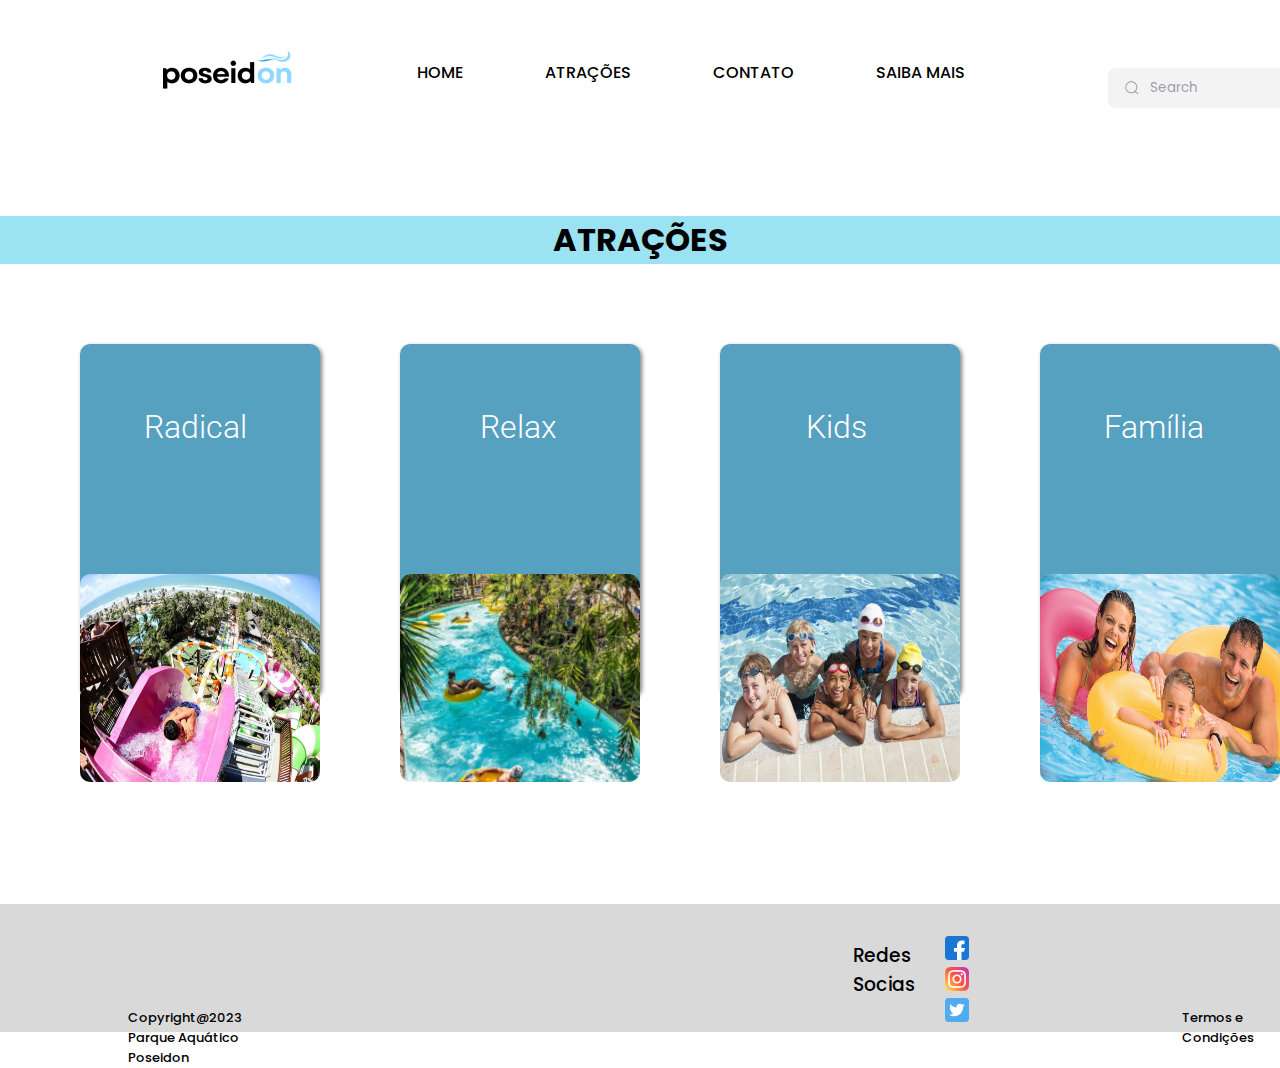
==== atracoes.html @ 0eea58a6 "commit da ana" ====
<!DOCTYPE html>
<html>
<head>
    <meta charset='utf-8'>
    <meta http-equiv='X-UA-Compatible' content='IE=edge'>
    <title>Poseidon</title>
    <meta name='viewport' content='width=device-width, initial-scale=1'>
    <link rel='stylesheet' type='text/css' media='screen' href='atracoes.css'>
    
</head>
<body>
   <header>
      <nav>
        <a href="parque.html" class="logo"><img src="imagens/logo.png"></a>
        <ul class="nav-list">
          <li><a href="parque.html">HOME</a></li>
          <li><a href="atracoes.html">ATRAÇÕES</a></li>
          <li><a href="contato.html">CONTATO</a></li>
          <li><a href="informações.html">SAIBA MAIS</a></li>
      </ul>
      </nav>
      <div class="mobile-menu">
        <div class="line1"></div>
        <div class="line2"></div>
        <div class="line3"></div>
      </div>
      <script src='mobile-navbar.js'></script>
      <div class="group">
          <svg class="icon" aria-hidden="true" viewBox="0 0 24 24"><g><path d="M21.53 20.47l-3.66-3.66C19.195 15.24 20 13.214 20 11c0-4.97-4.03-9-9-9s-9 4.03-9 9 4.03 9 9 9c2.215 0 4.24-.804 5.808-2.13l3.66 3.66c.147.146.34.22.53.22s.385-.073.53-.22c.295-.293.295-.767.002-1.06zM3.5 11c0-4.135 3.365-7.5 7.5-7.5s7.5 3.365 7.5 7.5-3.365 7.5-7.5 7.5-7.5-3.365-7.5-7.5z"></path></g></svg>
          <input placeholder="Search" type="search" class="input">
        </div>
   </header>
   <div class="atracoes">
    <h1>ATRAÇÕES</h1>
   </div>
   <div class="container">
    <a href="radical.html">
      <div class="quadrado">
           <h1>Radical</h1>
            <img src="imagens/radical.jpg">
       </div>
    </a>
      <a href="relax.html">
        <div class="quadrado">
        <h1 id="relax">Relax</h1>
        <img  src="imagens/relax 1.png" >
       </div>
      </a>
       <a href="kids.html">
        <div class="quadrado">
        <h1 id="kids">Kids</h1>
        <img src="imagens/kids.jpg">
       </div>
       </a>
       <a href="familia.html">
        <div class="quadrado">
        <h1>Família</h1>
        <img src="imagens/familia.jpg">
       </div>
       </a>
       
   </div> 
   <footer>
    <h2>Copyright@2023 Parque Aquático Poseidon</h2>
    <h3>Redes Socias</h3>
    <div class="midia-icons">
      <a href="#" alt="facebook"><img src="imagens/facebook.png"></a>
      <a href="#" alt="instagram" class="insta"><img src="imagens/instagram.png"></a>
      <a href="#" alt="twitter" id="twitter"><img src="imagens/twitter.png"></a>
    </div>
    <h2><a href="termos.html" id="termos">Termos e Condições</a></h2>
   </footer>               
</html>
---- atracoes.css ----
@import url('https://fonts.googleapis.com/css2?family=Roboto:wght@300&display=swap');
@import url('https://fonts.googleapis.com/css2?family=Inter:wght@100;200;300;400;500&display=swap');
@import url('https://fonts.googleapis.com/css2?family=Poppins:wght@200&display=swap');
:root{
    --color-blue:#56A1BF;
    --color-blue2:#5CB9F2;
    --color-blue3:#9BE2F2;
    --color-azul: #0E0EAB;
    --color-black:#172601;
    --color-green:#778C49;
    --color-white: #ffffff;
    --color-black2: #000000;
    --color-gray: #D9D9D9;
}

*{
    margin: 0;
    padding: 0;
    box-sizing: border-box;
    font-family: 'Poppins', sans-serif;
}


nav{ 
    display: flex;
    justify-content: space-around;
    align-items: center;
    background-color: var(--color-white);
    top: 0;
    height: 8vh;
}

a{
    text-decoration: none;
}

.nav-list{
    list-style: none;
    display: flex;
}

.nav-list li{
    margin-left: 32px;
}

.logo img{
    margin-left: 1em;
    padding-top: 3em;
}

header  nav .nav-list li a{
    position: relative;
    color: var(--color-black2);
    font-weight: 500;
    text-decoration: none;
    margin-left: 50px;
    top: 1.0em;
    right: 12em;
}


nav .nav-list a:before {
    content: "";
    position: absolute;
    width: 100%;
    height: 2px;
    bottom: 0;
    left: 0;
    background-color: var(--color-blue2);
    visibility: hidden;
    -webkit-transform: scaleX(0);
    transform: scaleX(0);
    -webkit-transition: all 0.3s ease-in-out 0s;
    transition: all 0.3s ease-in-out 0s;
}

nav .nav-list a:hover:before {
    visibility: visible;
    -webkit-transform: scaleX(1);
    transform: scaleX(1);
}

.group {
    display: flex;
    align-items: center;
    position: relative;
    max-width: 190px;
    left: 68em;
    top: -1.5em;
}
   
.input {
    width: 100%;
    height: 40px;
    line-height: 28px;
    padding: 0 1rem;
    padding-left: 2.5rem;
    border: 2px solid transparent;
    border-radius: 8px;
    outline: none;
    background-color: #f3f3f4;
    color: #0d0c22;
    transition: .3s ease;
   }
   
.input::placeholder {
    color: #9e9ea7;
}
   
.input:focus, input:hover {
    outline: none;
    border-color: var(--color-blue3);
    background-color: #fff;
    box-shadow: 0 0 0 4px var(--color-blue3 / 10%);
}
   
.icon {
    position: absolute;
    left: 1rem;
    fill: #9e9ea7;
    width: 1rem;
    height: 1rem;
}

.atracoes h1{
    text-align: center;
    font-family: 'Poppins', sans-serif;
    margin-top: 2em;
    background-color: var(--color-blue3);
    font-size: bolder;
}

.quadrado{
    background-color: var(--color-blue);
    width: 15em;
    height: 22em;
    border-radius: 10px;
    align-items: center;
    margin-top: 5em;
    margin-left: 5em;
    box-shadow: 2px 2px 4px rgba(0, 0, 0, 0.5);
}

.container {
    justify-content: space-between;
    display: inline-flex;

    max-width: 667px;
    min-width: 320px;
}

.container .quadrado img{
    width: 15em;
    height: 13em;
    margin-left: 0;
    margin-top: 8em;
    border-radius: 10px;
}

.container .quadrado h1{
    color: var(--color-white);
    font-family: 'Roboto';
    font-weight: 300;
    padding-top: 2em;
    padding-left: 2em;
}

#kids{
    margin-left: 0.7em;
}

#relax{
    margin-left: 0.5em;
}
.container a{
    text-decoration: none;
}

footer{
    width: 100%;
    height: 8em;
    background-color: var(--color-gray);
    display: flex;
    margin-top: 13em;
}

footer h2{
   font-weight: 500;
   margin-top: 8em;
   margin-left: 10%;
   font-size: small;
}

footer a{  
    align-items: baseline;
    text-align: center;
    margin-top: 5em;
    margin-right: 2em;
    justify-content: space-around;
}

footer h3{
    font-weight: 500;
    margin-left: 30em;
    padding-top: 2em;
}

.midia-icons{
    text-align: center;
    align-items: baseline;
    margin-top: 2em;
    margin-right: 2em;
}

#termos{
    text-decoration: none;
    color:var(--color-black2);
    
    margin-top: em;
    font-size: small;
}

@media (min-width: 320px) {
    header{
    padding: 20px 20px;    
    }
}

.mobile-menu { 
    display: none;
    cursor: pointer;
    margin-left: 23em;
}
.mobile-menu div{
    width: 32px;
    height: 2px;
    background-color: var(--color-black2);
    margin: 8px;
}
@media (max-width: 999px) {
    body{
        overflow-x: hidden;
    }

    nav .logo{
        margin-right: auto;
    }

    .nav-list{
        position: absolute;
        top: 12vh;
        right: 0;
        width: 50vw;
        height: 92vh;
        background-color: var(--color-black2);
        flex-direction: column;
        align-items: center;
        justify-content: space-around;
        transform: translate(100%);
        transition: transform 0.3s ease-in;
    }

    .nav-list li{
        margin-left: auto;
    
    }

    .mobile-menu{
        display: block;
        margin-top: -2em;
    }

    .nav-list.active {
        transform: translateX(0);
    }
}

@keyframes navLinkFade {
    from {
        opacity: 0;
        transform: translateX(50px);
    }
    to {
        opacity:1;
        transform: translateX(0);
    }
}
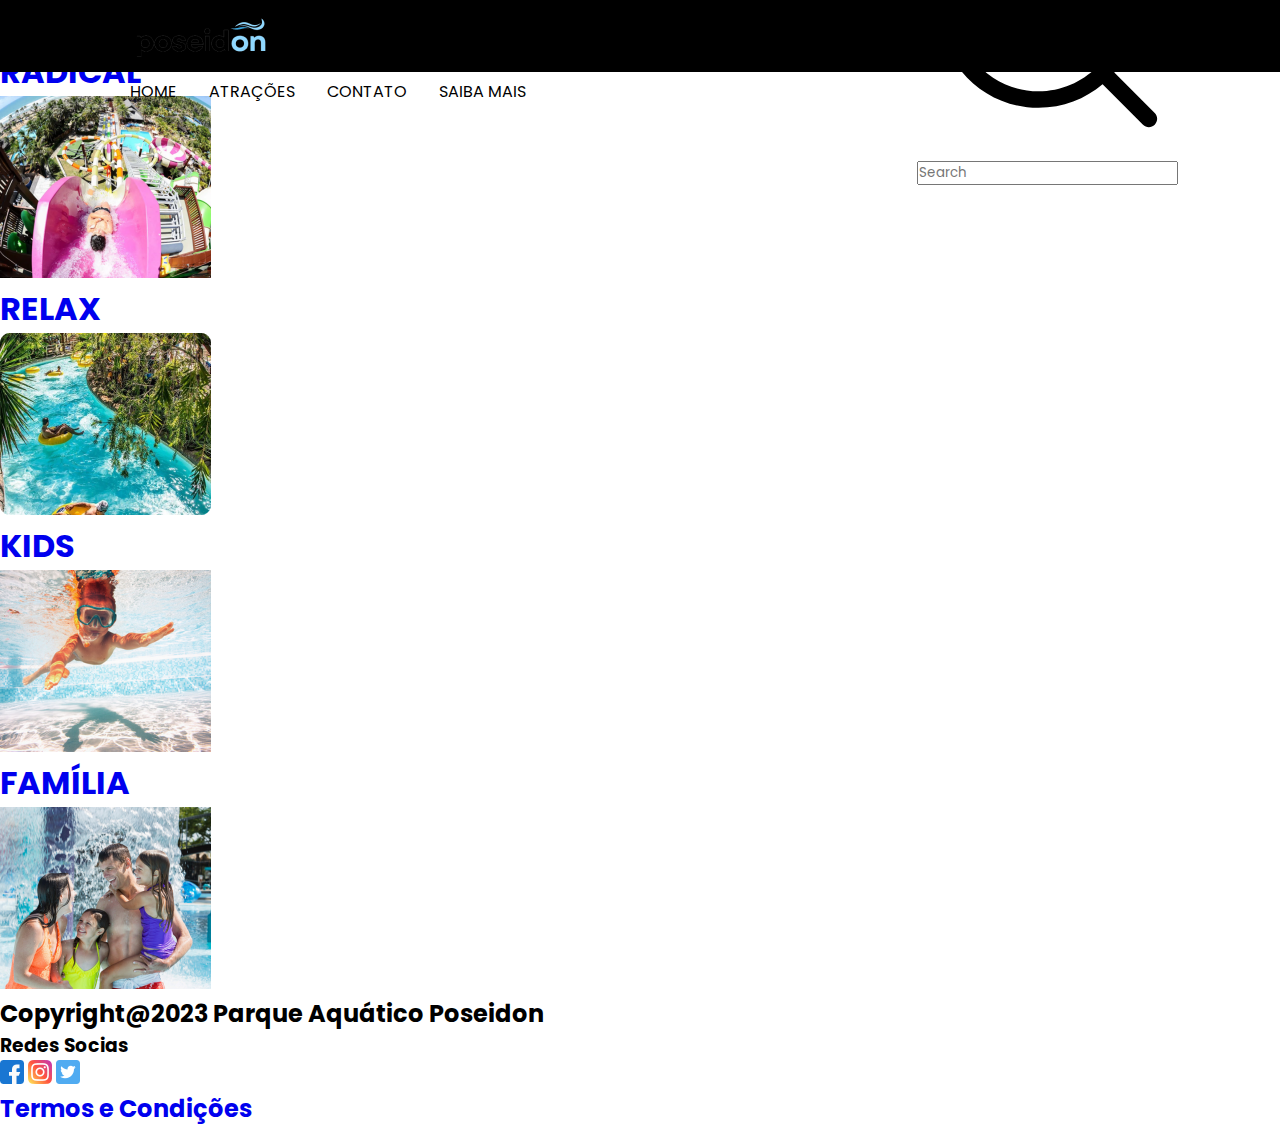
==== commit 05d1f155: "Merge branch 'main' of https://github.com/BiaMayumi/parqueAquatico" ====
--- a/atracoes.html
+++ b/atracoes.html
@@ -1,13 +1,14 @@
 <!DOCTYPE html>
 <html>
+
 <head>
     <meta charset='utf-8'>
     <meta http-equiv='X-UA-Compatible' content='IE=edge'>
     <title>Poseidon</title>
     <meta name='viewport' content='width=device-width, initial-scale=1'>
     <link rel='stylesheet' type='text/css' media='screen' href='atracoes.css'>
-    
-</head>
+    </head>
+
 <body>
    <header>
       <nav>
@@ -36,31 +37,30 @@
    <div class="container">
     <a href="radical.html">
       <div class="quadrado">
-           <h1>Radical</h1>
-            <img src="imagens/radical.jpg">
-       </div>
+        <h1>RADICAL</h1>
+        <img src="imagens/radical1.png">
+      </div>
     </a>
-      <a href="relax.html">
-        <div class="quadrado">
-        <h1 id="relax">Relax</h1>
-        <img  src="imagens/relax 1.png" >
-       </div>
-      </a>
-       <a href="kids.html">
-        <div class="quadrado">
-        <h1 id="kids">Kids</h1>
-        <img src="imagens/kids.jpg">
-       </div>
-       </a>
-       <a href="familia.html">
-        <div class="quadrado">
-        <h1>Família</h1>
-        <img src="imagens/familia.jpg">
-       </div>
-       </a>
-       
-   </div> 
-   <footer>
+    <a href="relax.html">
+      <div class="quadrado">
+        <h1 id="relax">RELAX</h1>
+        <img src="imagens/relax 1.png">
+      </div>
+    </a>
+    <a href="kids.html">
+      <div class="quadrado">
+        <h1 id="kids">KIDS</h1>
+        <img src="imagens/kids1.png">
+      </div>
+    </a>
+    <a href="familia.html">
+      <div class="quadrado">
+        <h1>FAMÍLIA</h1>
+        <img src="imagens/familia1.png">
+      </div>
+    </a>
+ </div>
+  <footer>
     <h2>Copyright@2023 Parque Aquático Poseidon</h2>
     <h3>Redes Socias</h3>
     <div class="midia-icons">
--- a/atracoes.css
+++ b/atracoes.css
@@ -1,19 +1,20 @@
 @import url('https://fonts.googleapis.com/css2?family=Roboto:wght@300&display=swap');
 @import url('https://fonts.googleapis.com/css2?family=Inter:wght@100;200;300;400;500&display=swap');
 @import url('https://fonts.googleapis.com/css2?family=Poppins:wght@200&display=swap');
-:root{
-    --color-blue:#56A1BF;
-    --color-blue2:#5CB9F2;
-    --color-blue3:#9BE2F2;
+
+:root {
+    --color-blue: #4191b1;
+    --color-blue2: #5CB9F2;
+    --color-blue3: #9BE2F2;
     --color-azul: #0E0EAB;
-    --color-black:#172601;
-    --color-green:#778C49;
-    --color-white: #ffffff;
+    --color-black: #172601;
+    --color-green: #778C49;
+    --color-white: rgb(0, 0, 0);
     --color-black2: #000000;
     --color-gray: #D9D9D9;
 }
 
-*{
+* {
     margin: 0;
     padding: 0;
     box-sizing: border-box;
@@ -21,7 +22,11 @@
 }
 
 
-nav{ 
+header {
+    background-color: transparent;
+    position: absolute;
+    top: 0;
+    width: 100%;
     display: flex;
     justify-content: space-around;
     align-items: center;
@@ -51,6 +56,23 @@
 header  nav .nav-list li a{
     position: relative;
     color: var(--color-black2);
+.logo {
+    margin-left: 0;
+}
+
+.logo img {
+    margin-left: -5em;
+}
+
+header .navigation {
+    position: relative;
+    right: 150px;
+}
+
+header .navigation .navigation-items a {
+    position: relative;
+    color: var(--color-white);
+    font-size: 1em;
     font-weight: 500;
     text-decoration: none;
     margin-left: 50px;
@@ -88,7 +110,7 @@
     left: 68em;
     top: -1.5em;
 }
-   
+
 .input {
     width: 100%;
     height: 40px;
@@ -98,22 +120,22 @@
     border: 2px solid transparent;
     border-radius: 8px;
     outline: none;
-    background-color: #f3f3f4;
-    color: #0d0c22;
+    background-color: rgba(0, 0, 0, 0);
+    color: #000000;
     transition: .3s ease;
-   }
-   
+}
+
 .input::placeholder {
-    color: #9e9ea7;
-}
-   
+    color: #171718e5;
+}
+
 .input:focus, input:hover {
     outline: none;
     border-color: var(--color-blue3);
-    background-color: #fff;
+    background-color: #cecbcb36;
     box-shadow: 0 0 0 4px var(--color-blue3 / 10%);
 }
-   
+
 .icon {
     position: absolute;
     left: 1rem;
@@ -122,84 +144,77 @@
     height: 1rem;
 }
 
-.atracoes h1{
+
+.atracoes h1 {
     text-align: center;
     font-family: 'Poppins', sans-serif;
     margin-top: 2em;
     background-color: var(--color-blue3);
+    margin-top: 5em;
     font-size: bolder;
-}
-
-.quadrado{
+    font-weight: 800;
+}
+
+.container {
+    justify-content: space-between;
+    display: inline-flex;
+
+    max-width: 667px;
+    min-width: 320px;
+    display: flex;
+    justify-content: center; 
+    flex-wrap: wrap;
+    margin-top: 4em;
+    gap: 2em; /* Espaçamento entre os quadrados */
+}
+
+.quadrado {
     background-color: var(--color-blue);
     width: 15em;
     height: 22em;
-    border-radius: 10px;
+    border-radius: 15px;
+    margin-top: 2em;
+    margin-bottom: 2em; 
+    margin-left: 1em;
+    margin-right: 1em; 
+    box-shadow: 2px 2px 4px rgba(0, 0, 0, 0.5);
+    display: flex;
+    flex-direction: column;
+    justify-content: end;
+    align-items: center;
+    padding: 1em;
+}
+
+.container .quadrado img {
+    width: 100%;
+    height: auto;
+    border-radius: 15px;
+    margin-bottom: 1em; /* Espaçamento inferior para a imagem */
+}
+
+
+.container .quadrado h1 {
+    font-family: 'Poppins', sans-serif;
+    font-weight: 900;
+    color: rgb(255, 255, 255);
+
+ }
+
+.container a {
+    text-decoration: none;
+}
+
+footer {
+    width: 100%;
+    height: 8em;
+    background-color: rgba(0, 0, 0, 0.082);
+    display: flex;
+    justify-content: space-evenly;
     align-items: center;
     margin-top: 5em;
-    margin-left: 5em;
-    box-shadow: 2px 2px 4px rgba(0, 0, 0, 0.5);
-}
-
-.container {
-    justify-content: space-between;
-    display: inline-flex;
-
-    max-width: 667px;
-    min-width: 320px;
-}
-
-.container .quadrado img{
-    width: 15em;
-    height: 13em;
-    margin-left: 0;
-    margin-top: 8em;
-    border-radius: 10px;
-}
-
-.container .quadrado h1{
-    color: var(--color-white);
-    font-family: 'Roboto';
-    font-weight: 300;
-    padding-top: 2em;
-    padding-left: 2em;
-}
-
-#kids{
-    margin-left: 0.7em;
-}
-
-#relax{
-    margin-left: 0.5em;
-}
-.container a{
-    text-decoration: none;
-}
-
-footer{
-    width: 100%;
-    height: 8em;
-    background-color: var(--color-gray);
-    display: flex;
-    margin-top: 13em;
-}
-
-footer h2{
-   font-weight: 500;
-   margin-top: 8em;
-   margin-left: 10%;
-   font-size: small;
-}
-
-footer a{  
-    align-items: baseline;
-    text-align: center;
-    margin-top: 5em;
-    margin-right: 2em;
-    justify-content: space-around;
-}
-
-footer h3{
+}
+
+footer h2 {
     font-weight: 500;
     margin-left: 30em;
     padding-top: 2em;
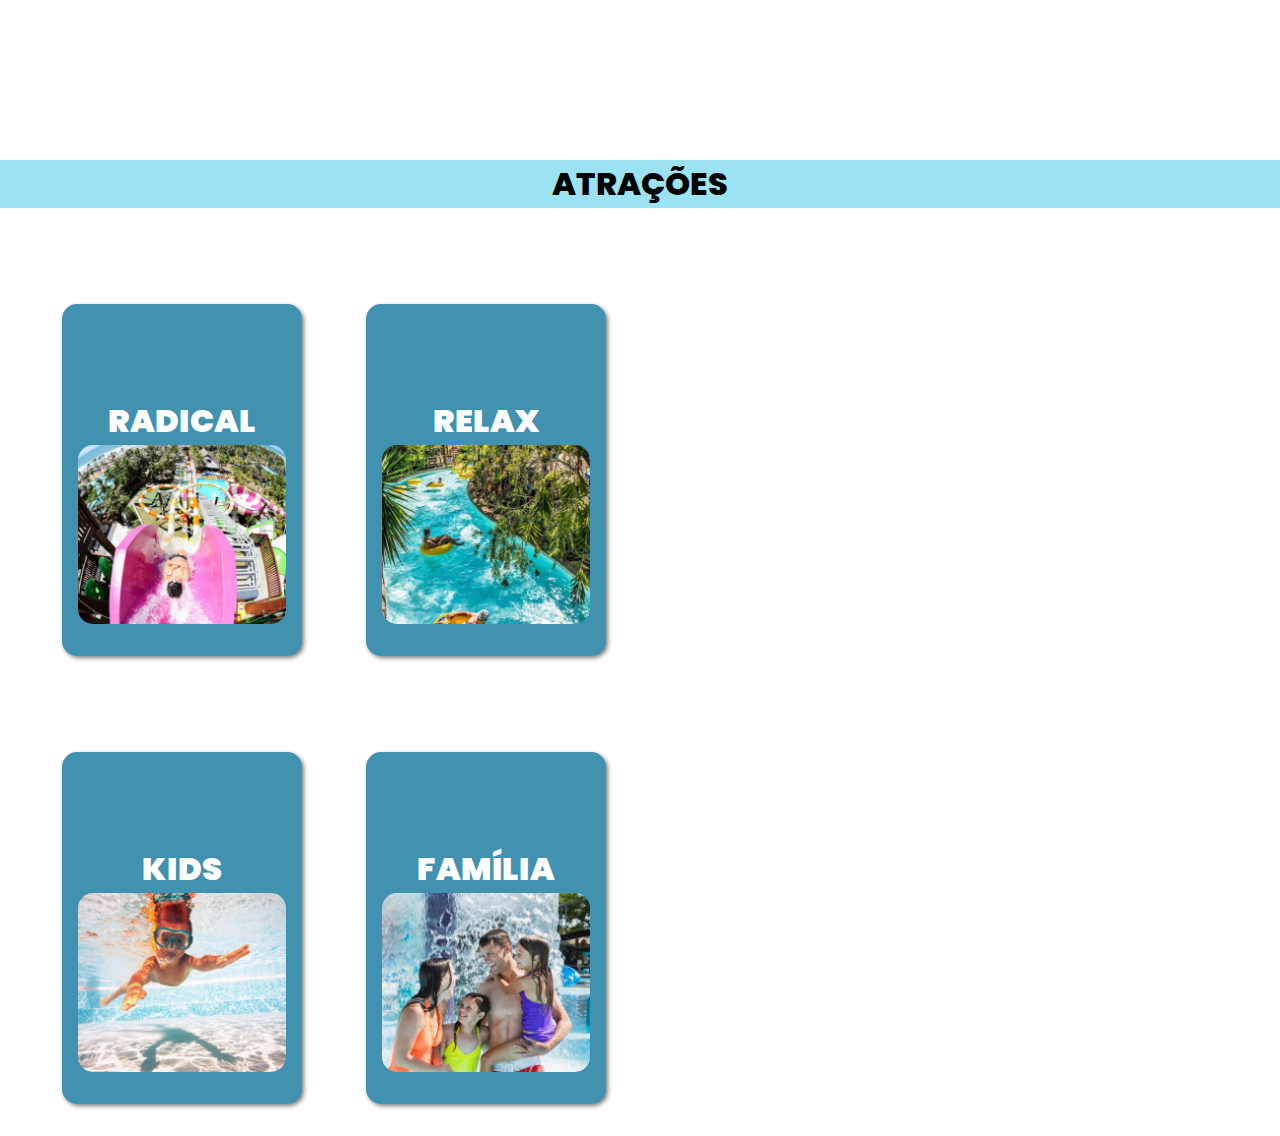
==== commit a8b3ec02: "commit maciel" ====
--- a/atracoes.html
+++ b/atracoes.html
@@ -10,27 +10,6 @@
     </head>
 
 <body>
-   <header>
-      <nav>
-        <a href="parque.html" class="logo"><img src="imagens/logo.png"></a>
-        <ul class="nav-list">
-          <li><a href="parque.html">HOME</a></li>
-          <li><a href="atracoes.html">ATRAÇÕES</a></li>
-          <li><a href="contato.html">CONTATO</a></li>
-          <li><a href="informações.html">SAIBA MAIS</a></li>
-      </ul>
-      </nav>
-      <div class="mobile-menu">
-        <div class="line1"></div>
-        <div class="line2"></div>
-        <div class="line3"></div>
-      </div>
-      <script src='mobile-navbar.js'></script>
-      <div class="group">
-          <svg class="icon" aria-hidden="true" viewBox="0 0 24 24"><g><path d="M21.53 20.47l-3.66-3.66C19.195 15.24 20 13.214 20 11c0-4.97-4.03-9-9-9s-9 4.03-9 9 4.03 9 9 9c2.215 0 4.24-.804 5.808-2.13l3.66 3.66c.147.146.34.22.53.22s.385-.073.53-.22c.295-.293.295-.767.002-1.06zM3.5 11c0-4.135 3.365-7.5 7.5-7.5s7.5 3.365 7.5 7.5-3.365 7.5-7.5 7.5-7.5-3.365-7.5-7.5z"></path></g></svg>
-          <input placeholder="Search" type="search" class="input">
-        </div>
-   </header>
    <div class="atracoes">
     <h1>ATRAÇÕES</h1>
    </div>
@@ -59,15 +38,5 @@
         <img src="imagens/familia1.png">
       </div>
     </a>
- </div>
-  <footer>
-    <h2>Copyright@2023 Parque Aquático Poseidon</h2>
-    <h3>Redes Socias</h3>
-    <div class="midia-icons">
-      <a href="#" alt="facebook"><img src="imagens/facebook.png"></a>
-      <a href="#" alt="instagram" class="insta"><img src="imagens/instagram.png"></a>
-      <a href="#" alt="twitter" id="twitter"><img src="imagens/twitter.png"></a>
-    </div>
-    <h2><a href="termos.html" id="termos">Termos e Condições</a></h2>
-   </footer>               
+ </div>            
 </html>--- a/atracoes.css
+++ b/atracoes.css
@@ -21,17 +21,18 @@
     font-family: 'Poppins', sans-serif;
 }
 
-
-header {
-    background-color: transparent;
+html{
+    scroll-behavior: smooth;
+}
+
+nav{
+    display: flex;
     position: absolute;
+    justify-content: space-around;
+    align-items: center;
+    width: 100%;
     top: 0;
-    width: 100%;
-    display: flex;
-    justify-content: space-around;
-    align-items: center;
     background-color: var(--color-white);
-    top: 0;
     height: 8vh;
 }
 
@@ -53,23 +54,21 @@
     padding-top: 3em;
 }
 
-header  nav .nav-list li a{
+nav .nav-list li a{
     position: relative;
     color: var(--color-black2);
+}
+
 .logo {
     margin-left: 0;
 }
 
-.logo img {
-    margin-left: -5em;
-}
-
-header .navigation {
+nav .nav-list {
     position: relative;
     right: 150px;
 }
 
-header .navigation .navigation-items a {
+nav .nav-list a {
     position: relative;
     color: var(--color-white);
     font-size: 1em;
@@ -144,7 +143,6 @@
     height: 1rem;
 }
 
-
 .atracoes h1 {
     text-align: center;
     font-family: 'Poppins', sans-serif;
@@ -158,7 +156,6 @@
 .container {
     justify-content: space-between;
     display: inline-flex;
-
     max-width: 667px;
     min-width: 320px;
     display: flex;
@@ -299,4 +296,4 @@
         opacity:1;
         transform: translateX(0);
     }
-}
+}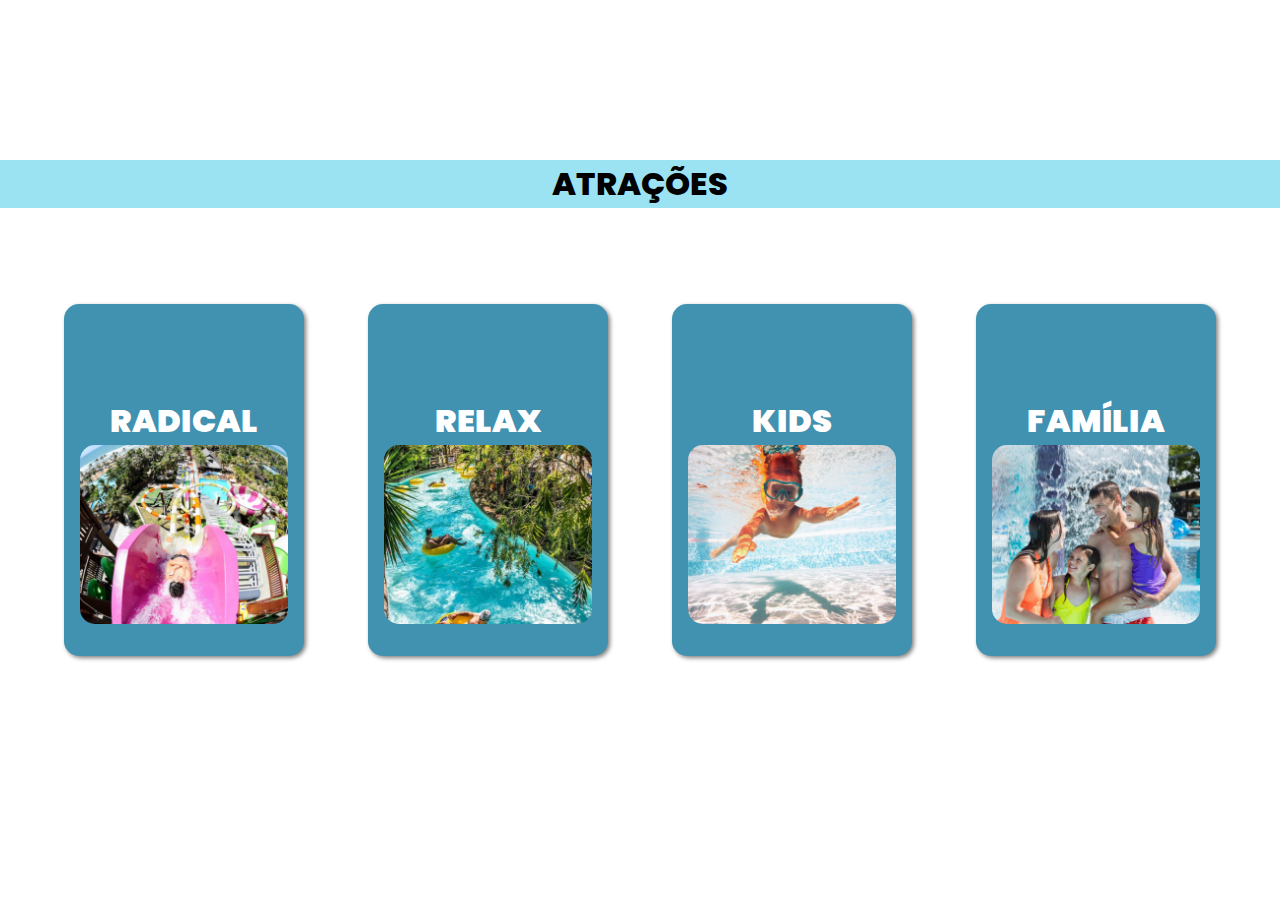
==== commit 4118a4a7: "commit maciel" ====
--- a/atracoes.html
+++ b/atracoes.html
@@ -1,6 +1,5 @@
 <!DOCTYPE html>
 <html>
-
 <head>
     <meta charset='utf-8'>
     <meta http-equiv='X-UA-Compatible' content='IE=edge'>
@@ -8,7 +7,6 @@
     <meta name='viewport' content='width=device-width, initial-scale=1'>
     <link rel='stylesheet' type='text/css' media='screen' href='atracoes.css'>
     </head>
-
 <body>
    <div class="atracoes">
     <h1>ATRAÇÕES</h1>
@@ -38,5 +36,5 @@
         <img src="imagens/familia1.png">
       </div>
     </a>
- </div>            
+ </div>              
 </html>--- a/atracoes.css
+++ b/atracoes.css
@@ -21,128 +21,6 @@
     font-family: 'Poppins', sans-serif;
 }
 
-html{
-    scroll-behavior: smooth;
-}
-
-nav{
-    display: flex;
-    position: absolute;
-    justify-content: space-around;
-    align-items: center;
-    width: 100%;
-    top: 0;
-    background-color: var(--color-white);
-    height: 8vh;
-}
-
-a{
-    text-decoration: none;
-}
-
-.nav-list{
-    list-style: none;
-    display: flex;
-}
-
-.nav-list li{
-    margin-left: 32px;
-}
-
-.logo img{
-    margin-left: 1em;
-    padding-top: 3em;
-}
-
-nav .nav-list li a{
-    position: relative;
-    color: var(--color-black2);
-}
-
-.logo {
-    margin-left: 0;
-}
-
-nav .nav-list {
-    position: relative;
-    right: 150px;
-}
-
-nav .nav-list a {
-    position: relative;
-    color: var(--color-white);
-    font-size: 1em;
-    font-weight: 500;
-    text-decoration: none;
-    margin-left: 50px;
-    top: 1.0em;
-    right: 12em;
-}
-
-
-nav .nav-list a:before {
-    content: "";
-    position: absolute;
-    width: 100%;
-    height: 2px;
-    bottom: 0;
-    left: 0;
-    background-color: var(--color-blue2);
-    visibility: hidden;
-    -webkit-transform: scaleX(0);
-    transform: scaleX(0);
-    -webkit-transition: all 0.3s ease-in-out 0s;
-    transition: all 0.3s ease-in-out 0s;
-}
-
-nav .nav-list a:hover:before {
-    visibility: visible;
-    -webkit-transform: scaleX(1);
-    transform: scaleX(1);
-}
-
-.group {
-    display: flex;
-    align-items: center;
-    position: relative;
-    max-width: 190px;
-    left: 68em;
-    top: -1.5em;
-}
-
-.input {
-    width: 100%;
-    height: 40px;
-    line-height: 28px;
-    padding: 0 1rem;
-    padding-left: 2.5rem;
-    border: 2px solid transparent;
-    border-radius: 8px;
-    outline: none;
-    background-color: rgba(0, 0, 0, 0);
-    color: #000000;
-    transition: .3s ease;
-}
-
-.input::placeholder {
-    color: #171718e5;
-}
-
-.input:focus, input:hover {
-    outline: none;
-    border-color: var(--color-blue3);
-    background-color: #cecbcb36;
-    box-shadow: 0 0 0 4px var(--color-blue3 / 10%);
-}
-
-.icon {
-    position: absolute;
-    left: 1rem;
-    fill: #9e9ea7;
-    width: 1rem;
-    height: 1rem;
-}
-
 .atracoes h1 {
     text-align: center;
     font-family: 'Poppins', sans-serif;
@@ -156,11 +34,8 @@
 .container {
     justify-content: space-between;
     display: inline-flex;
-    max-width: 667px;
-    min-width: 320px;
     display: flex;
     justify-content: center; 
-    flex-wrap: wrap;
     margin-top: 4em;
     gap: 2em; /* Espaçamento entre os quadrados */
 }
@@ -194,96 +69,15 @@
     font-family: 'Poppins', sans-serif;
     font-weight: 900;
     color: rgb(255, 255, 255);
-
  }
 
 .container a {
     text-decoration: none;
 }
 
-footer {
-    width: 100%;
-    height: 8em;
-    background-color: rgba(0, 0, 0, 0.082);
-    display: flex;
-    justify-content: space-evenly;
-    align-items: center;
-    margin-top: 5em;
-}
-
-footer h2 {
-    font-weight: 500;
-    margin-left: 30em;
-    padding-top: 2em;
-}
-
-.midia-icons{
-    text-align: center;
-    align-items: baseline;
-    margin-top: 2em;
-    margin-right: 2em;
-}
-
-#termos{
-    text-decoration: none;
-    color:var(--color-black2);
-    
-    margin-top: em;
-    font-size: small;
-}
-
-@media (min-width: 320px) {
-    header{
-    padding: 20px 20px;    
-    }
-}
-
-.mobile-menu { 
-    display: none;
-    cursor: pointer;
-    margin-left: 23em;
-}
-.mobile-menu div{
-    width: 32px;
-    height: 2px;
-    background-color: var(--color-black2);
-    margin: 8px;
-}
 @media (max-width: 999px) {
-    body{
-        overflow-x: hidden;
-    }
-
-    nav .logo{
-        margin-right: auto;
-    }
-
-    .nav-list{
-        position: absolute;
-        top: 12vh;
-        right: 0;
-        width: 50vw;
-        height: 92vh;
-        background-color: var(--color-black2);
-        flex-direction: column;
-        align-items: center;
-        justify-content: space-around;
-        transform: translate(100%);
-        transition: transform 0.3s ease-in;
-    }
-
-    .nav-list li{
-        margin-left: auto;
-    
-    }
-
-    .mobile-menu{
-        display: block;
-        margin-top: -2em;
-    }
-
-    .nav-list.active {
-        transform: translateX(0);
+    .container{
+        flex-wrap: wrap;
     }
 }
 
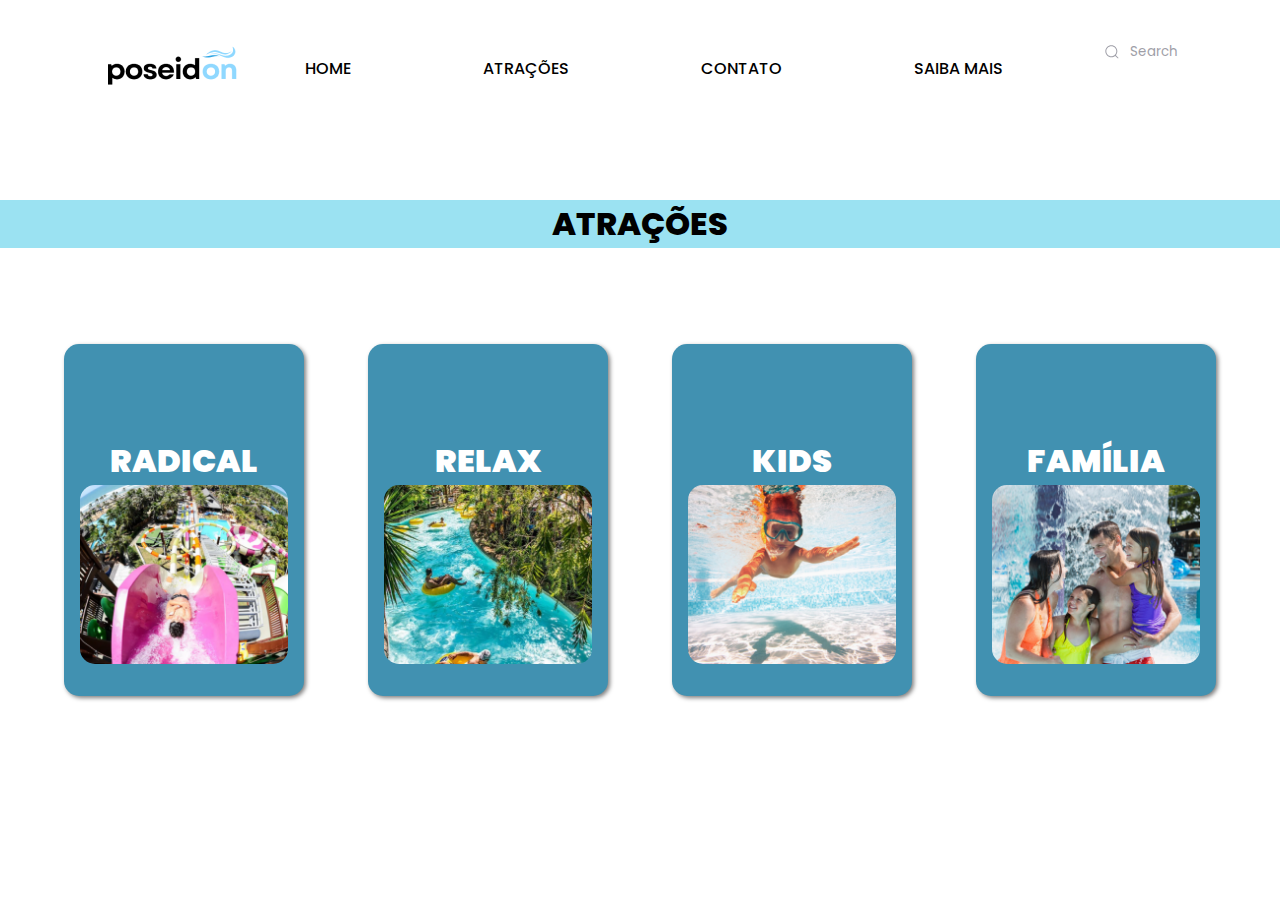
==== commit 565733f6: "commit maciel" ====
--- a/atracoes.html
+++ b/atracoes.html
@@ -8,6 +8,31 @@
     <link rel='stylesheet' type='text/css' media='screen' href='atracoes.css'>
     </head>
 <body>
+  <header>
+    <nav>
+      <a href="parque.html" class="logo"><img src="imagens/logo.png"></a>
+      <div class="mobile-menu">
+        <div class="line1"></div>
+        <div class="line2"></div>
+        <div class="line3"></div>
+      </div>
+    </div>
+    <script src='mobile-navbar.js'></script>
+      <ul class="nav-list">
+        <li><a href="parque.html">HOME</a></li>
+        <li><a href="atracoes.html">ATRAÇÕES</a></li>
+        <li><a href="contato.html">CONTATO</a></li>
+        <li><a href="informacoes.html">SAIBA MAIS</a></li>
+      </ul>
+    </nav>
+    <div class="group">
+          <svg class="icon" aria-hidden="true" viewBox="0 0 24 24"><g><path d="M21.53 20.47l-3.66-3.66C19.195 15.24 20 13.214 20 11c0-4.97-4.03-9-9-9s-9 4.03-9 9 4.03 9 9 9c2.215 0 4.24-.804 5.808-2.13l3.66 3.66c.147.146.34.22.53.22s.385-.073.53-.22c.295-.293.295-.767.002-1.06zM3.5 11c0-4.135 3.365-7.5 7.5-7.5s7.5 3.365 7.5 7.5-3.365 7.5-7.5 7.5-7.5-3.365-7.5-7.5z"></path></g></svg>
+          <input placeholder="Search" type="search" class="input">
+          <div class="menu-btn"></div>
+        </div>
+      </div>
+    </div>
+  </header>
    <div class="atracoes">
     <h1>ATRAÇÕES</h1>
    </div>
--- a/atracoes.css
+++ b/atracoes.css
@@ -20,6 +20,115 @@
     box-sizing: border-box;
     font-family: 'Poppins', sans-serif;
 }
+
+nav {
+    background-color: transparent;
+    display: flex;
+    position: absolute;
+    justify-content: space-around;
+    align-items: center;
+    width: 100%;
+    top: 0;
+    height: 8vh;
+  }
+  
+  a{
+    text-decoration: none;
+  }
+  
+  .nav-list{
+    list-style: none;
+    display: flex;
+  }
+  
+  .nav-list li{
+    margin-left: 32px;
+  }
+  
+  nav .nav-list li a{
+    position: relative;
+    color: var(--color-black2);
+  }
+  
+  .logo img{
+    margin-left: 3em;
+    padding-top: 5em;
+  }
+  
+  nav .nav-list a {
+    position: relative;
+    color: var(--color-white);
+    font-size: 1em;
+    font-weight: 500;
+    text-decoration: none;
+    margin-left: 100px;
+    top: 2em;
+    right: 15em;
+  }
+  
+  nav .nav-list a:before {
+    content: "";
+    position: absolute;
+    width: 100%;
+    height: 2px;
+    bottom: 0;
+    left: 0;
+    background-color: var(--color-blue2);
+    visibility: hidden;
+    -webkit-transform: scaleX(0);
+    transform: scaleX(0);
+    -webkit-transition: all 0.3s ease-in-out 0s;
+    transition: all 0.3s ease-in-out 0s;
+  }
+  
+  nav .nav-list a:hover:before {
+    visibility: visible;
+    -webkit-transform: scaleX(1);
+    transform: scaleX(1);
+  }
+  
+  .group {
+    display: flex;
+    align-items: center;
+    position: relative;
+    max-width: 190px;
+    left: 68em;
+    top: 2em;
+  }
+
+  .input {
+    width: 100%;
+    height: 40px;
+    line-height: 28px;
+    padding: 0 1rem;
+    padding-left: 2.5rem;
+    border: 2px solid transparent;
+    border-radius: 8px;
+    outline: none;
+    background-color: rgba(0, 0, 0, 0);
+    color: #ffffff;
+    transition: .3s ease;
+  }
+  
+  .input::placeholder {
+    color: #9e9ea7;
+  }
+  
+  .input:focus, input:hover {
+    outline: none;
+    border-color: var(--color-blue3);
+    background-color: #cecbcb36;
+    box-shadow: 0 0 0 4px var(--color-blue3 / 10%);
+  }
+  
+  .icon {
+    position: absolute;
+    left: 1rem;
+    fill: #9e9ea7;
+    width: 1rem;
+    height: 1rem;
+  }
+  
 
 .atracoes h1 {
     text-align: center;
@@ -80,14 +189,3 @@
         flex-wrap: wrap;
     }
 }
-
-@keyframes navLinkFade {
-    from {
-        opacity: 0;
-        transform: translateX(50px);
-    }
-    to {
-        opacity:1;
-        transform: translateX(0);
-    }
-}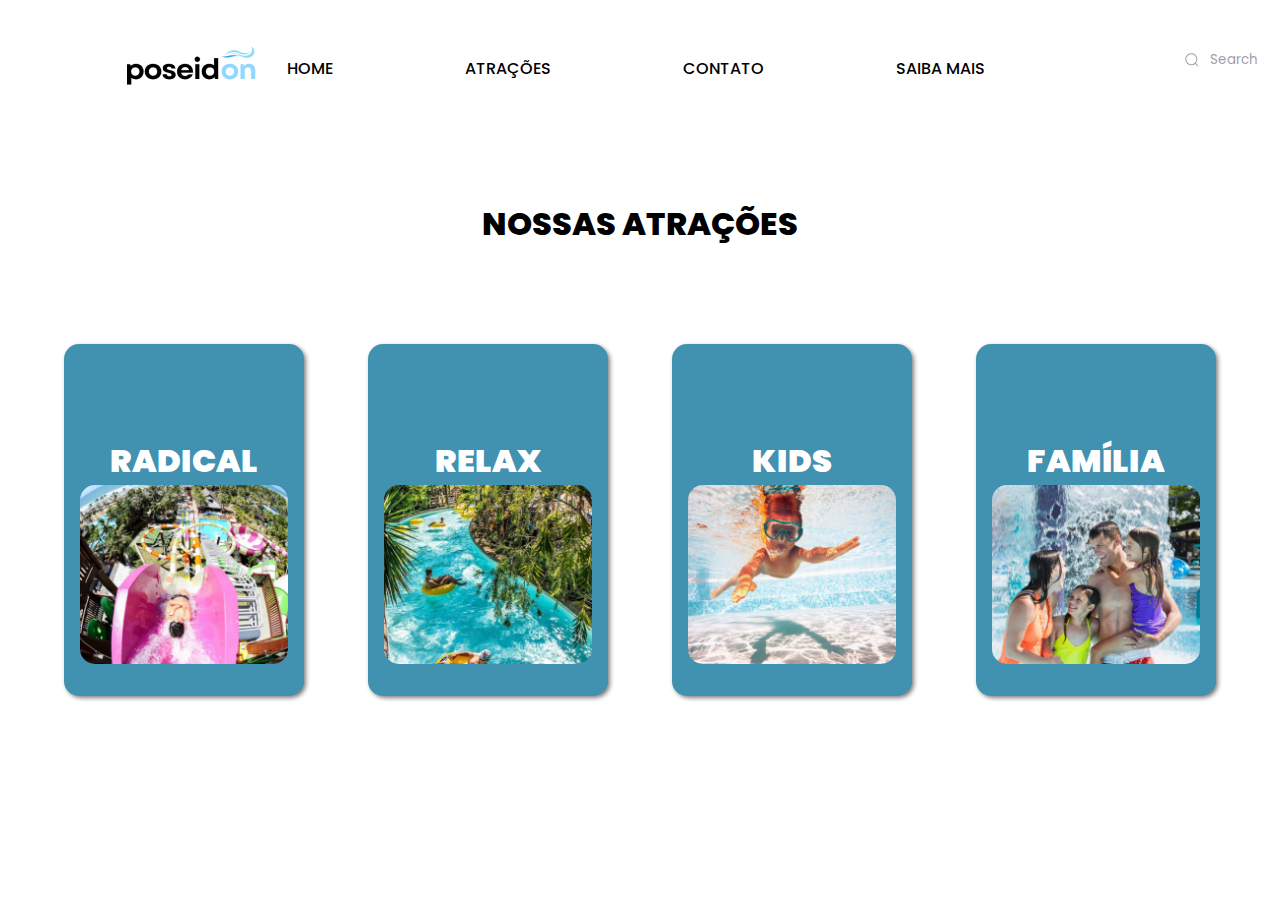
==== commit 57a99afe: "commit maciel" ====
--- a/atracoes.html
+++ b/atracoes.html
@@ -34,7 +34,7 @@
     </div>
   </header>
    <div class="atracoes">
-    <h1>ATRAÇÕES</h1>
+    <h1>NOSSAS ATRAÇÕES</h1>
    </div>
    <div class="container">
     <a href="radical.html">
--- a/atracoes.css
+++ b/atracoes.css
@@ -92,8 +92,8 @@
     align-items: center;
     position: relative;
     max-width: 190px;
-    left: 68em;
-    top: 2em;
+    left: 73em;
+    top: 2.5em;
   }
 
   .input {
@@ -134,10 +134,10 @@
     text-align: center;
     font-family: 'Poppins', sans-serif;
     margin-top: 2em;
-    background-color: var(--color-blue3);
     margin-top: 5em;
     font-size: bolder;
     font-weight: 800;
+    font-size: 2em;
 }
 
 .container {
@@ -184,8 +184,56 @@
     text-decoration: none;
 }
 
+.mobile-menu { 
+  display: none;
+  cursor: pointer;
+  margin-left: 20em;
+}
+.mobile-menu div{
+  width: 32px;
+  height: 2px;
+  background-color: var(--color-black2);
+  margin: 8px;
+}
+
 @media (max-width: 999px) {
     .container{
         flex-wrap: wrap;
     }
-}
+
+    body{
+      overflow-x: hidden;
+    }
+
+    .nav-list{
+      position: absolute;
+      top: 12vh;
+      right: 0;
+      width: 50vw;
+      height: 92vh;
+      background-color: var(--color-black2);
+      flex-direction: column;
+      align-items: center;
+      justify-content: space-around;
+      transform: translateX(100%);
+      transition: transform 0.3s ease-in;
+   }
+
+    .nav-list li{
+      margin-left: 0;
+      opacity: 0;
+    }
+
+    .mobile-menu{
+      display: block;
+      margin-top: 4em;
+      margin-left: -6em;
+    }
+    .mobile-menu.active{
+    margin-left: 0;
+    }
+
+    .nav-list.active {
+      transform: translateX(0);
+    }
+}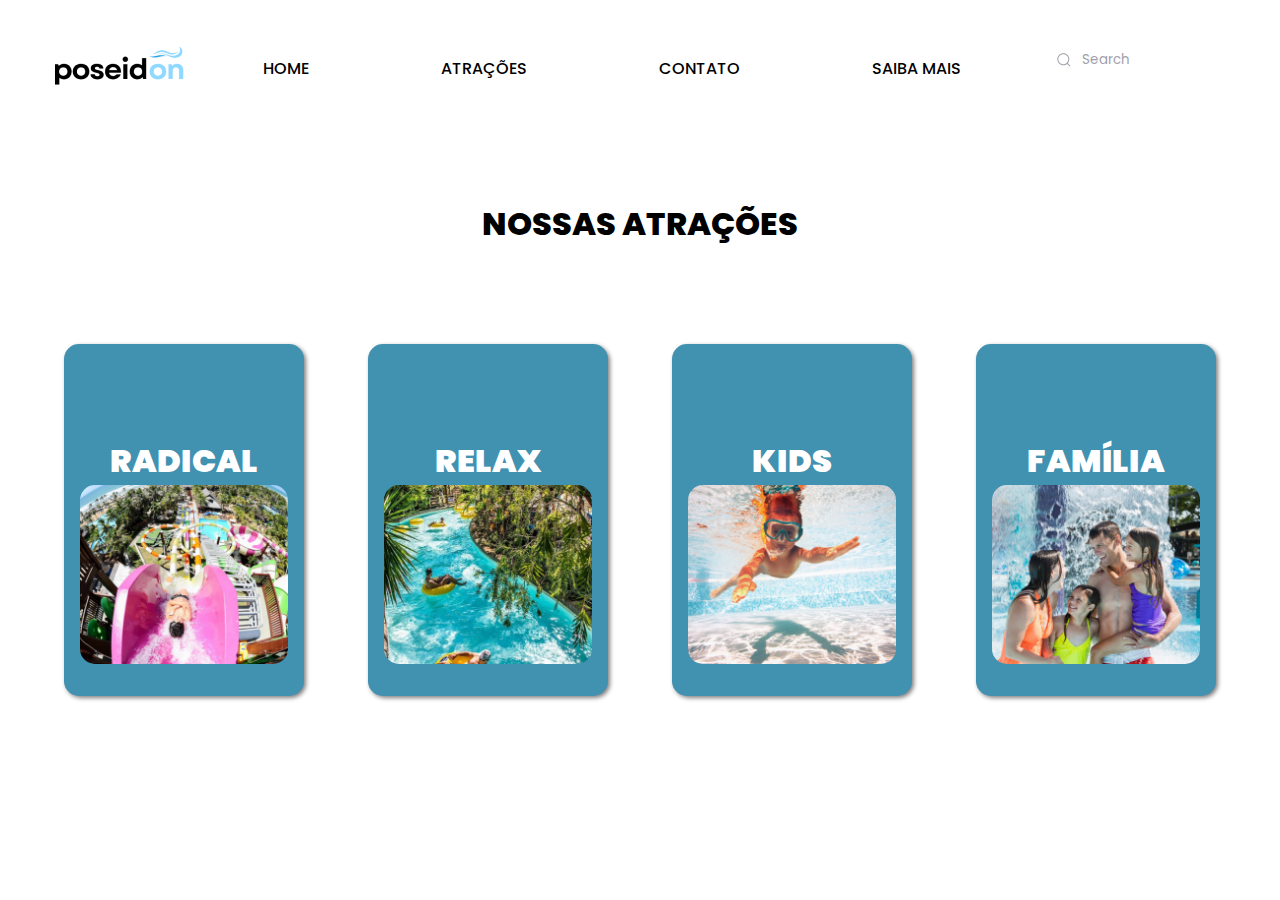
==== commit e09a35e7: "commit maciel" ====
--- a/atracoes.html
+++ b/atracoes.html
@@ -22,7 +22,7 @@
         <li><a href="parque.html">HOME</a></li>
         <li><a href="atracoes.html">ATRAÇÕES</a></li>
         <li><a href="contato.html">CONTATO</a></li>
-        <li><a href="informacoes.html">SAIBA MAIS</a></li>
+        <li><a href="index3.html">SAIBA MAIS</a></li>
       </ul>
     </nav>
     <div class="group">
--- a/atracoes.css
+++ b/atracoes.css
@@ -51,7 +51,7 @@
   }
   
   .logo img{
-    margin-left: 3em;
+    margin-left: -3em;
     padding-top: 5em;
   }
   
@@ -92,7 +92,7 @@
     align-items: center;
     position: relative;
     max-width: 190px;
-    left: 73em;
+    left: 65em;
     top: 2.5em;
   }
 
@@ -197,6 +197,10 @@
 }
 
 @media (max-width: 999px) {
+
+    .group {
+    left: 55em;
+    }
     .container{
         flex-wrap: wrap;
     }
